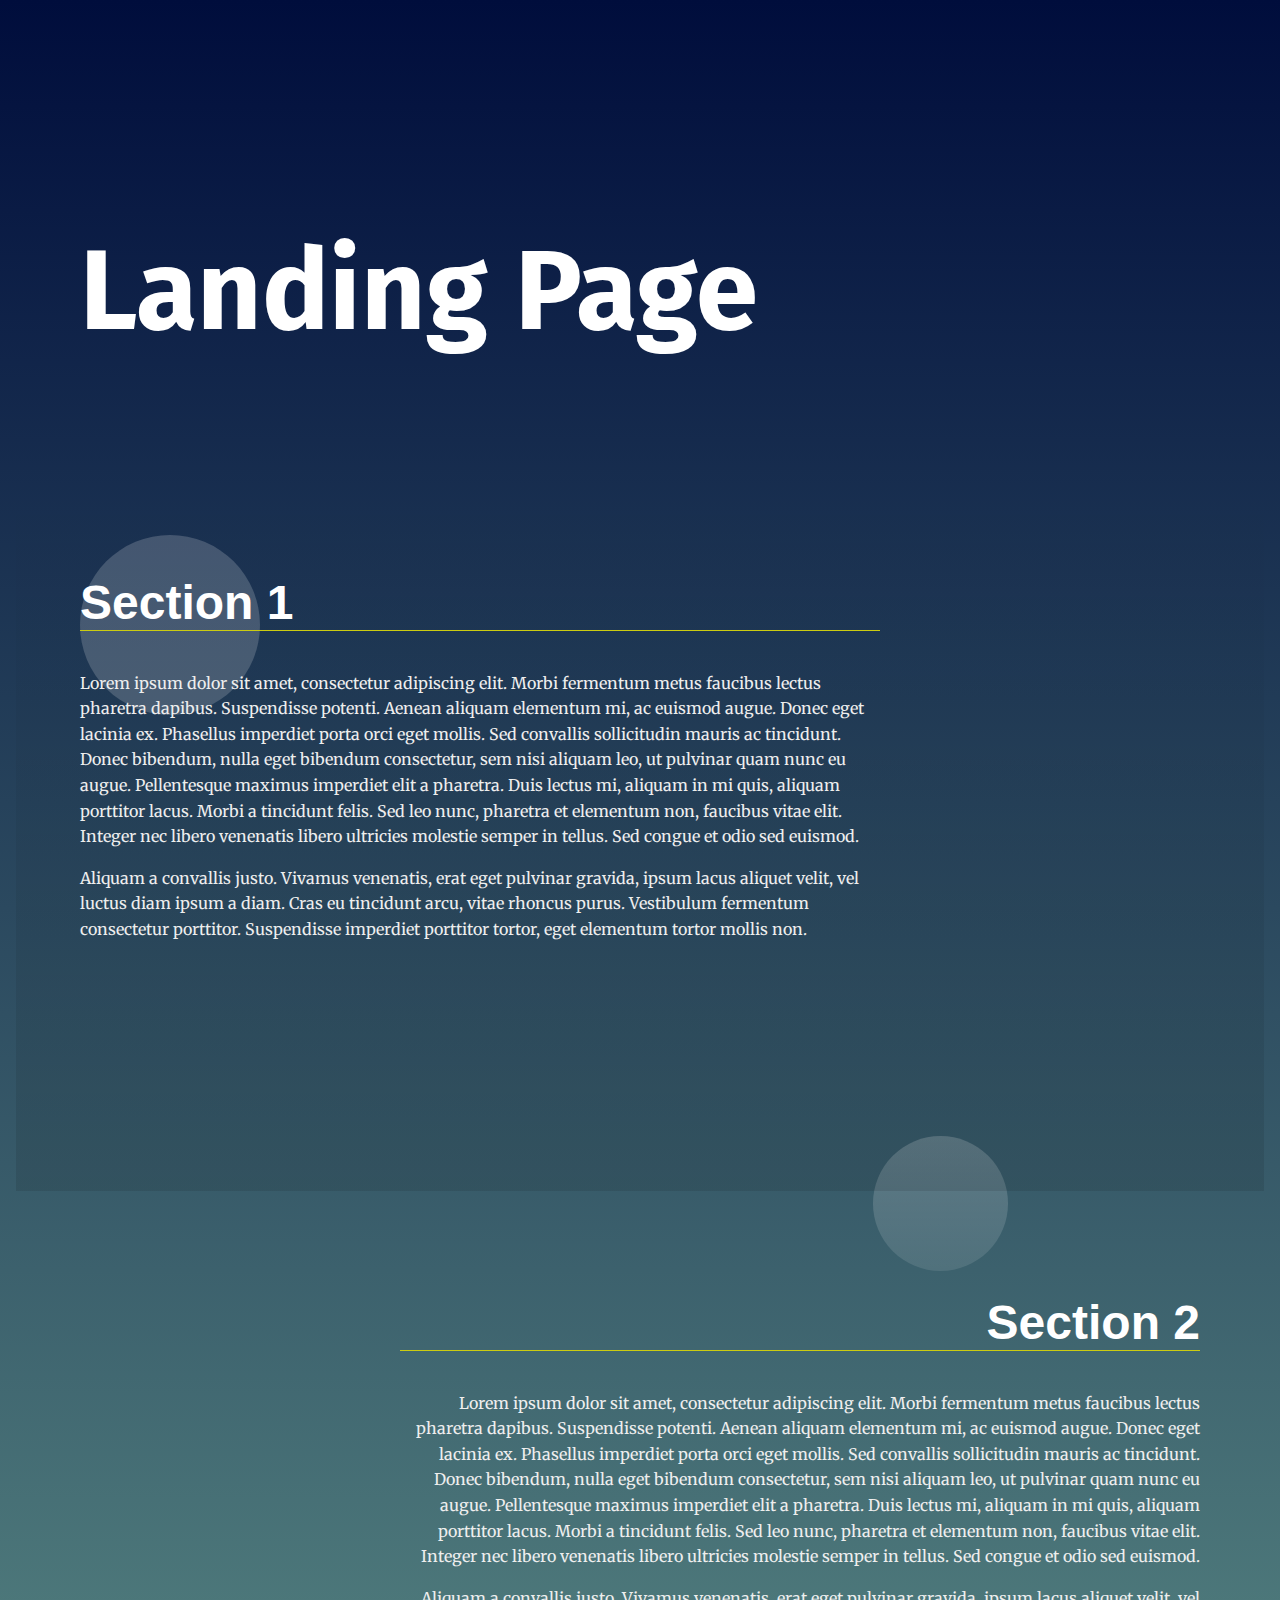
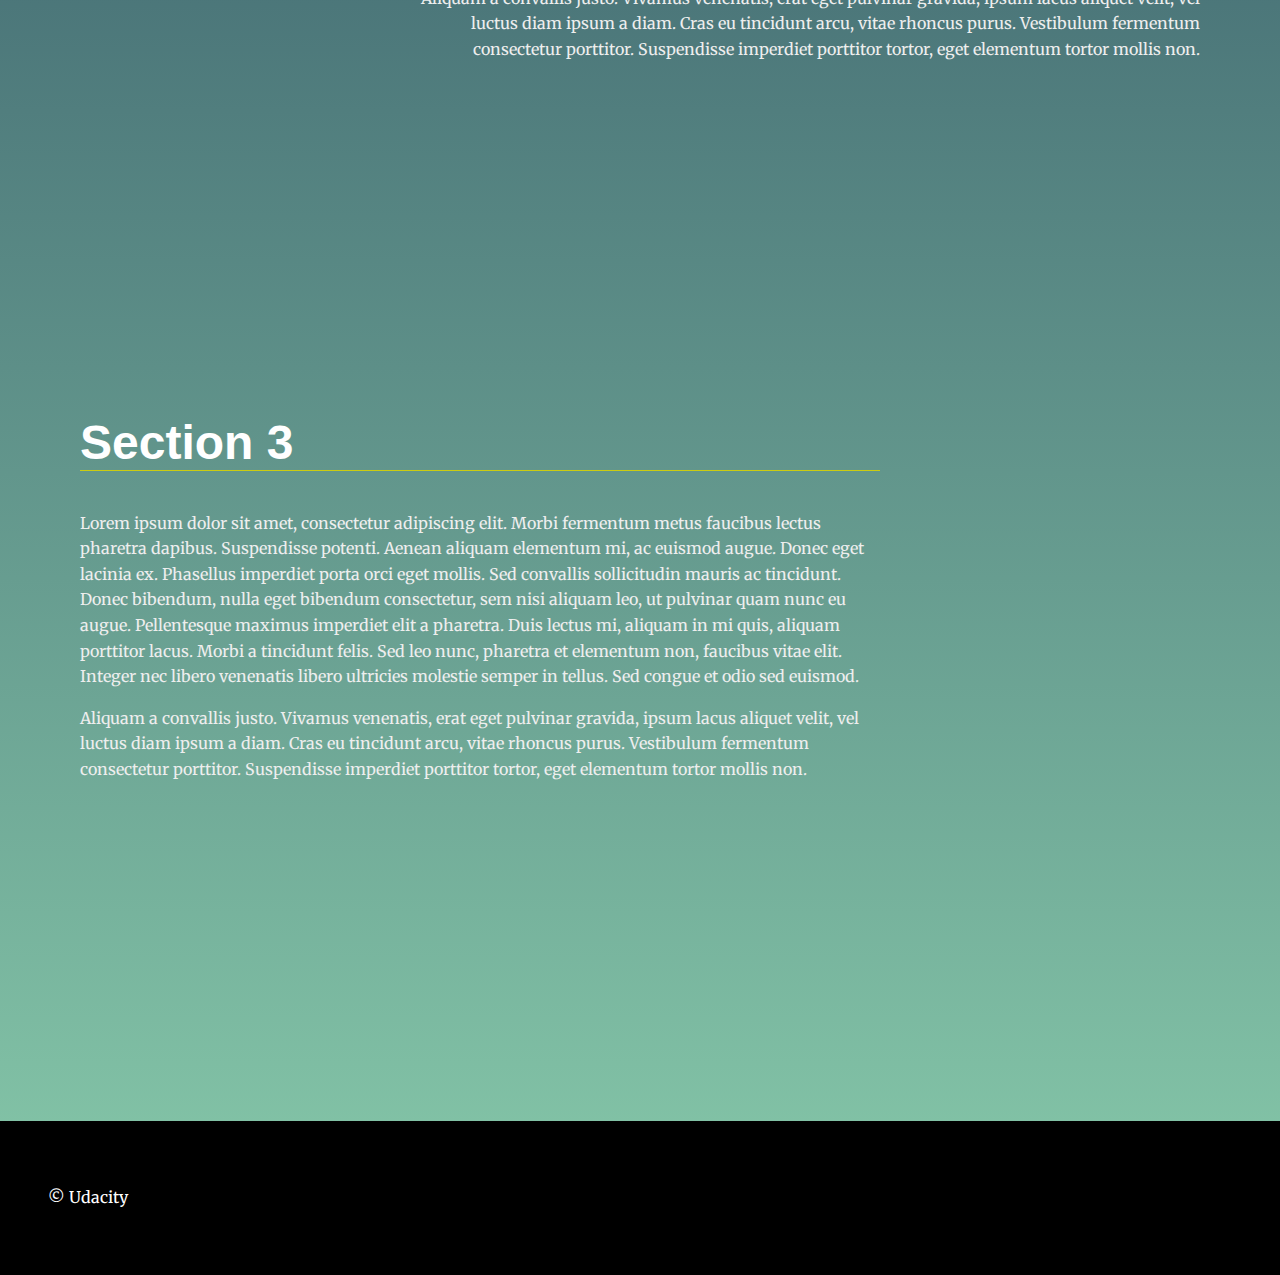
==== index.html @ 72a8a37a "set project structure" ====
<!DOCTYPE html>
<html lang="en">
<head>
  <meta charset="UTF-8">
  <meta name="viewport" content="width=device-width, initial-scale=1.0">
  <meta http-equiv="X-UA-Compatible" content="ie=edge">
  <title>Manipulating the DOM</title>
  <!-- Load Google Fonts -->
  <link href="https://fonts.googleapis.com/css?family=Fira+Sans:900|Merriweather&display=swap" rel="stylesheet">  <!-- Load Styles -->
  <link href="css/styles.css" rel="stylesheet">
</head>
<body>
  <!-- HTML Follows BEM naming conventions 
  IDs are only used for sections to connect menu achors to sections -->
  <header class="page__header">
    <nav class="navbar__menu">
      <!-- Navigation starts as empty UL that will be populated with JS -->
      <ul id="navbar__list"></ul>
    </nav>
  </header>
  <main>
    <header class="main__hero">
      <h1>Landing Page </h1>
    </header>
    <!-- Each Section has an ID (used for the anchor) and 
    a data attribute that will populate the li node.
    Adding more sections will automatically populate nav.
    The first section is set to active class by default -->
    <section id="section1" data-nav="Section 1" class="your-active-class">
      <div class="landing__container">
        <h2>Section 1</h2>
        <p>Lorem ipsum dolor sit amet, consectetur adipiscing elit. Morbi fermentum metus faucibus lectus pharetra dapibus. Suspendisse potenti. Aenean aliquam elementum mi, ac euismod augue. Donec eget lacinia ex. Phasellus imperdiet porta orci eget mollis. Sed convallis sollicitudin mauris ac tincidunt. Donec bibendum, nulla eget bibendum consectetur, sem nisi aliquam leo, ut pulvinar quam nunc eu augue. Pellentesque maximus imperdiet elit a pharetra. Duis lectus mi, aliquam in mi quis, aliquam porttitor lacus. Morbi a tincidunt felis. Sed leo nunc, pharetra et elementum non, faucibus vitae elit. Integer nec libero venenatis libero ultricies molestie semper in tellus. Sed congue et odio sed euismod.</p>

        <p>Aliquam a convallis justo. Vivamus venenatis, erat eget pulvinar gravida, ipsum lacus aliquet velit, vel luctus diam ipsum a diam. Cras eu tincidunt arcu, vitae rhoncus purus. Vestibulum fermentum consectetur porttitor. Suspendisse imperdiet porttitor tortor, eget elementum tortor mollis non.</p>
      </div>
    </section>
    <section id="section2" data-nav="Section 2">
      <div class="landing__container">
        <h2>Section 2</h2>
        <p>Lorem ipsum dolor sit amet, consectetur adipiscing elit. Morbi fermentum metus faucibus lectus pharetra dapibus. Suspendisse potenti. Aenean aliquam elementum mi, ac euismod augue. Donec eget lacinia ex. Phasellus imperdiet porta orci eget mollis. Sed convallis sollicitudin mauris ac tincidunt. Donec bibendum, nulla eget bibendum consectetur, sem nisi aliquam leo, ut pulvinar quam nunc eu augue. Pellentesque maximus imperdiet elit a pharetra. Duis lectus mi, aliquam in mi quis, aliquam porttitor lacus. Morbi a tincidunt felis. Sed leo nunc, pharetra et elementum non, faucibus vitae elit. Integer nec libero venenatis libero ultricies molestie semper in tellus. Sed congue et odio sed euismod.</p>

        <p>Aliquam a convallis justo. Vivamus venenatis, erat eget pulvinar gravida, ipsum lacus aliquet velit, vel luctus diam ipsum a diam. Cras eu tincidunt arcu, vitae rhoncus purus. Vestibulum fermentum consectetur porttitor. Suspendisse imperdiet porttitor tortor, eget elementum tortor mollis non.</p>
      </div>
    </section>
    <section id="section3" data-nav="Section 3">
      <div class="landing__container">
        <h2>Section 3</h2>
        <p>Lorem ipsum dolor sit amet, consectetur adipiscing elit. Morbi fermentum metus faucibus lectus pharetra dapibus. Suspendisse potenti. Aenean aliquam elementum mi, ac euismod augue. Donec eget lacinia ex. Phasellus imperdiet porta orci eget mollis. Sed convallis sollicitudin mauris ac tincidunt. Donec bibendum, nulla eget bibendum consectetur, sem nisi aliquam leo, ut pulvinar quam nunc eu augue. Pellentesque maximus imperdiet elit a pharetra. Duis lectus mi, aliquam in mi quis, aliquam porttitor lacus. Morbi a tincidunt felis. Sed leo nunc, pharetra et elementum non, faucibus vitae elit. Integer nec libero venenatis libero ultricies molestie semper in tellus. Sed congue et odio sed euismod.</p>

        <p>Aliquam a convallis justo. Vivamus venenatis, erat eget pulvinar gravida, ipsum lacus aliquet velit, vel luctus diam ipsum a diam. Cras eu tincidunt arcu, vitae rhoncus purus. Vestibulum fermentum consectetur porttitor. Suspendisse imperdiet porttitor tortor, eget elementum tortor mollis non.</p>
      </div>
    </section>
  </main>
  <footer class="page__footer">
    <p>&copy Udacity</p>
  </footer>

</body>
</html>
---- css/styles.css ----
/*
 *
 * CSS written based on SMACSS architecture.
 * To learn more, visit: http://smacss.com/
 * 
 * For simplicity, no reset or normalize is added. 
 * To learn more, visit: https://css-tricks.com/reboot-resets-reasoning/
 *
*/


/* ---- Base Rules ---- */
body {
    background: rgb(136,203,171);
    background: linear-gradient(0deg, rgba(136,203,171,1) 0%, rgba(0,13,60,1) 100%);
    margin: 0;
    font-family: 'Merriweather', serif;
    color: #fff;
}


/* Typeography General*/
h1 {
    font-family: 'Fira Sans', sans-serif;
    font-size: 3em;
    margin: 2em 1rem;
}

@media only screen and (min-width: 35em){
    h1 {
        font-size: 7em;
        margin: 2em 4rem 1em;
    }
}

h2 {
    border-bottom: 1px solid #cc1;
    font-family: 'Oxygen', Sans-Serif;
    font-size: 3em;
    color: #fff;
}

p {
    line-height: 1.6em;
    color: #eee;
}

/* ---- Layout Rules ---- */
main {
    margin: 10vh 1em 10vh;
}

.main-hero {
    min-height: 40vh;
    padding-top: 3em;
}

section {
    position: relative;
    min-height: 80vh;
}


/* ---- Module Rules ---- */

/* Navigation Styles*/
.navbar__menu ul {
    padding-left: 0;
    margin: 0;
    text-align: right;
}

.navbar__menu li {
    display: inline-block;
}

.navbar__menu .menu__link {
    display: block;
    padding: 1em;
    font-weight: bold;
    text-decoration: none;
    color: #000;
}

.navbar__menu .menu__link:hover {
    background: #333;
    color: #fff;
    transition: ease 0.3s all;
}

/* Header Styles */
.page__header {
    background: #fff;
    position: fixed;
    top: 0;
    width: 100%;
    z-index: 5;
}

/* Footer Styles */
.page__footer {
    background: #000;
    padding: 3em;
    color: #fff;
}

.page__footer p{
    color: #fff;
}


/* ---- Theme Rules ---- */
/* Landing Container Styles */
.landing__container {
    padding: 1em;
    text-align: left;
}

@media only screen and (min-width: 35em){
    .landing__container {
        max-width: 50em;
        padding: 4em;
    }
}

section:nth-of-type(even) .landing__container {
    margin-right: 0;
    margin-left: auto;
    text-align: right; 
}

/* Background Circles */
/* Note that background circles are created with psuedo elements before and after */
/* Circles appear to be random do to use of :nth-of-type psuedo class */
section:nth-of-type(odd) .landing__container::before {
    content: '';
    background: rgba(255, 255, 255, 0.187);
    position: absolute;
    z-index: -5;
    width: 20vh;
    height: 20vh;
    border-radius: 50%;
    opacity: 0;
    transition: ease 0.5s all;
}

section:nth-of-type(even) .landing__container::before {
    content: '';
    background: rgb(255,255,255);
    background: linear-gradient(0deg, rgba(255,255,255,.1) 0%, rgba(255,255,255,.2) 100%);
    position: absolute;
    top: 3em;
    right: 3em;
    z-index: -5;
    width: 10vh;
    height: 10vh;
    border-radius: 50%;
    opacity: 0;
    transition: ease 0.5s all;
}

section:nth-of-type(3n) .landing__container::after {
    content: '';
    background: rgb(255,255,255);
    background: linear-gradient(0deg, rgba(255,255,255,.1) 0%, rgba(255,255,255,.2) 100%);
    position: absolute;
    right: 0;
    bottom: 0;
    z-index: -5;
    width: 10vh;
    height: 10vh;
    border-radius: 50%;
    opacity: 0;
    transition: ease 0.5s all;
}

section:nth-of-type(3n + 1) .landing__container::after {
    content: '';
    background: rgb(255,255,255);
    background: linear-gradient(0deg, rgba(255,255,255,.1) 0%, rgba(255,255,255,.2) 100%);
    position: absolute;
    right: 20vw;
    bottom: -5em;
    z-index: -5;
    width: 15vh;
    height: 15vh;
    border-radius: 50%;
    opacity: 0;
    transition: ease 0.5s all;
}


/* ---- Theme State Rules ---- */
/* Section Active Styles */
/* Note: your-active-class class is applied through javascript. You should update the class here and in the index.html to what you set in your javascript file.  */
section.your-active-class {
    background: rgb(0, 0, 0);
    background: linear-gradient(0deg, rgba(0, 0, 0, 0.1) 0%, rgba(0, 0, 0, 0) 100%);
}

section.your-active-class .landing__container::before {
    opacity: 1;
    animation: rotate 4s linear 0s infinite forwards;
}

section.your-active-class .landing__container::after {
    opacity: 1;
    animation: rotate 5s linear 0s infinite forwards reverse;
}

/* Section Active Styles Keyframe Animations */
@keyframes rotate {
	from {
		transform: rotate(0deg)
		           translate(-1em)
		           rotate(0deg);
	}
	to {
		transform: rotate(360deg)
		           translate(-1em) 
		           rotate(-360deg);
	}
}
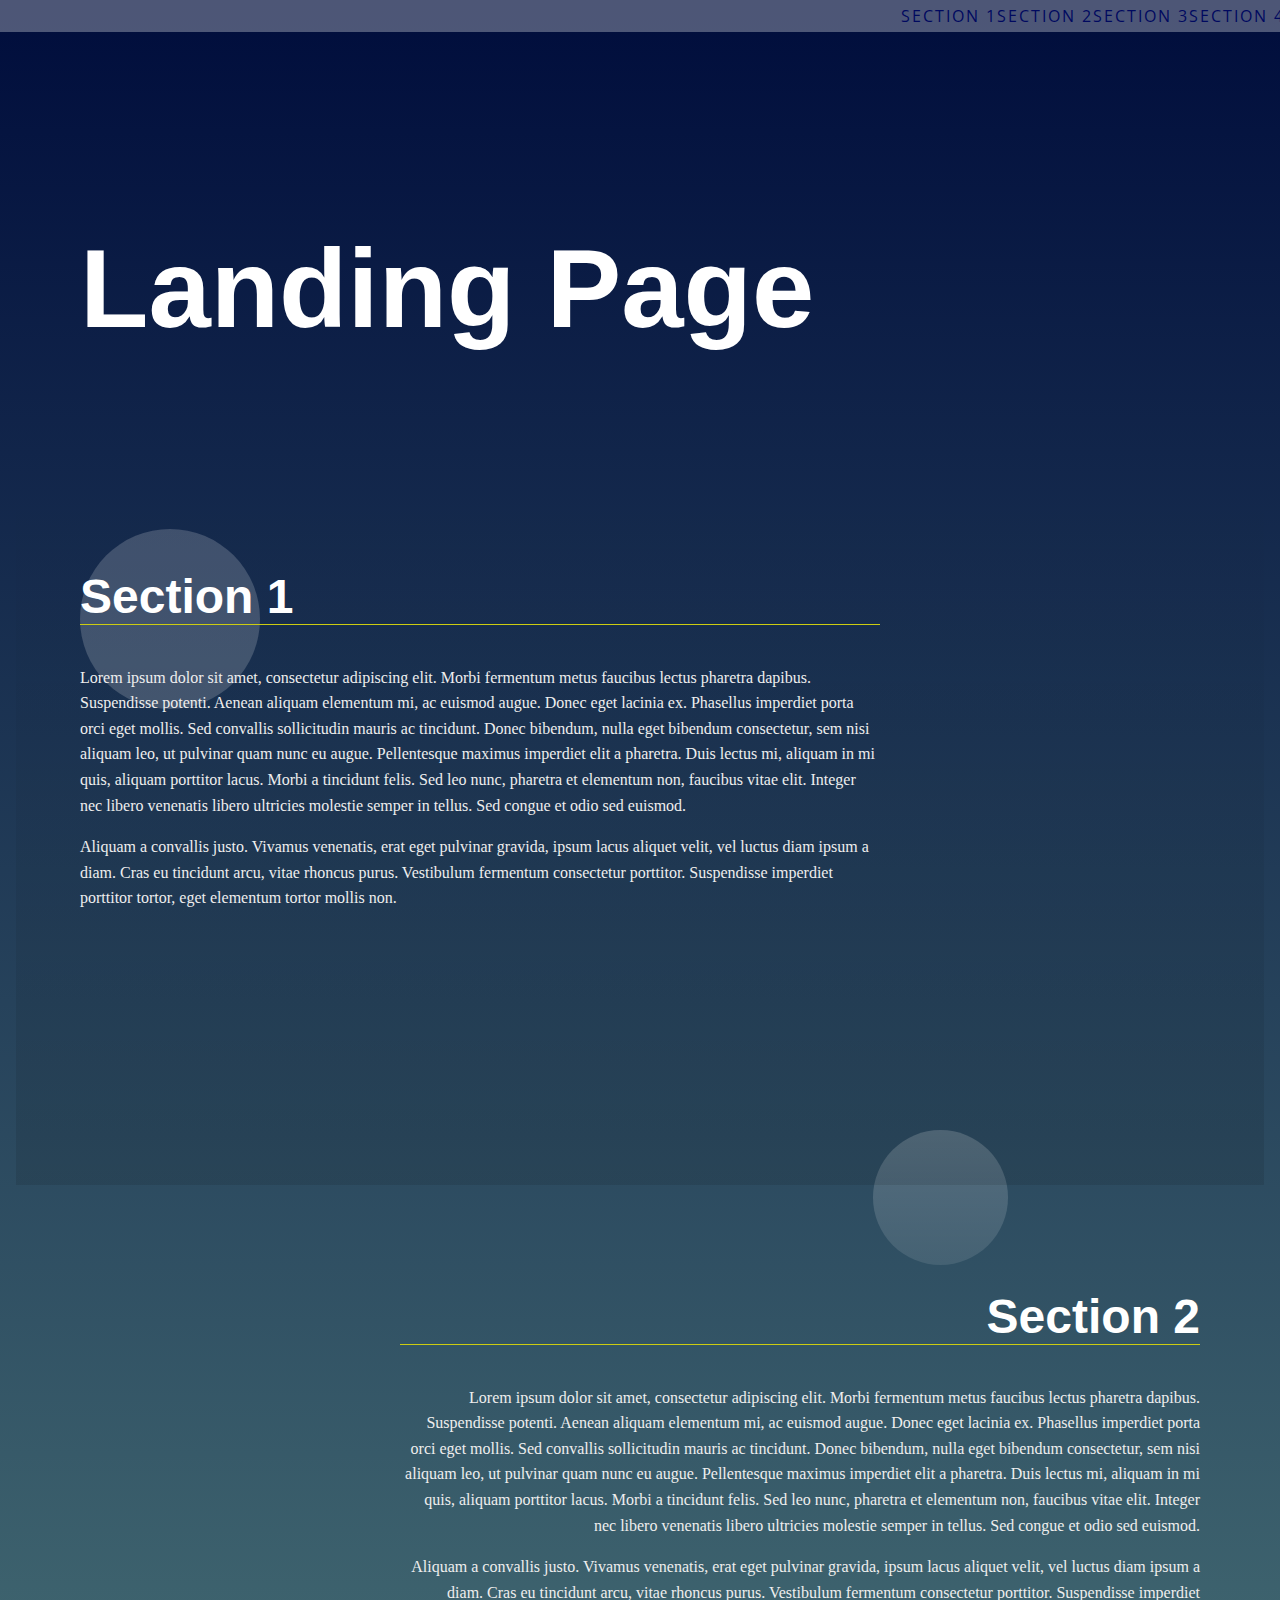
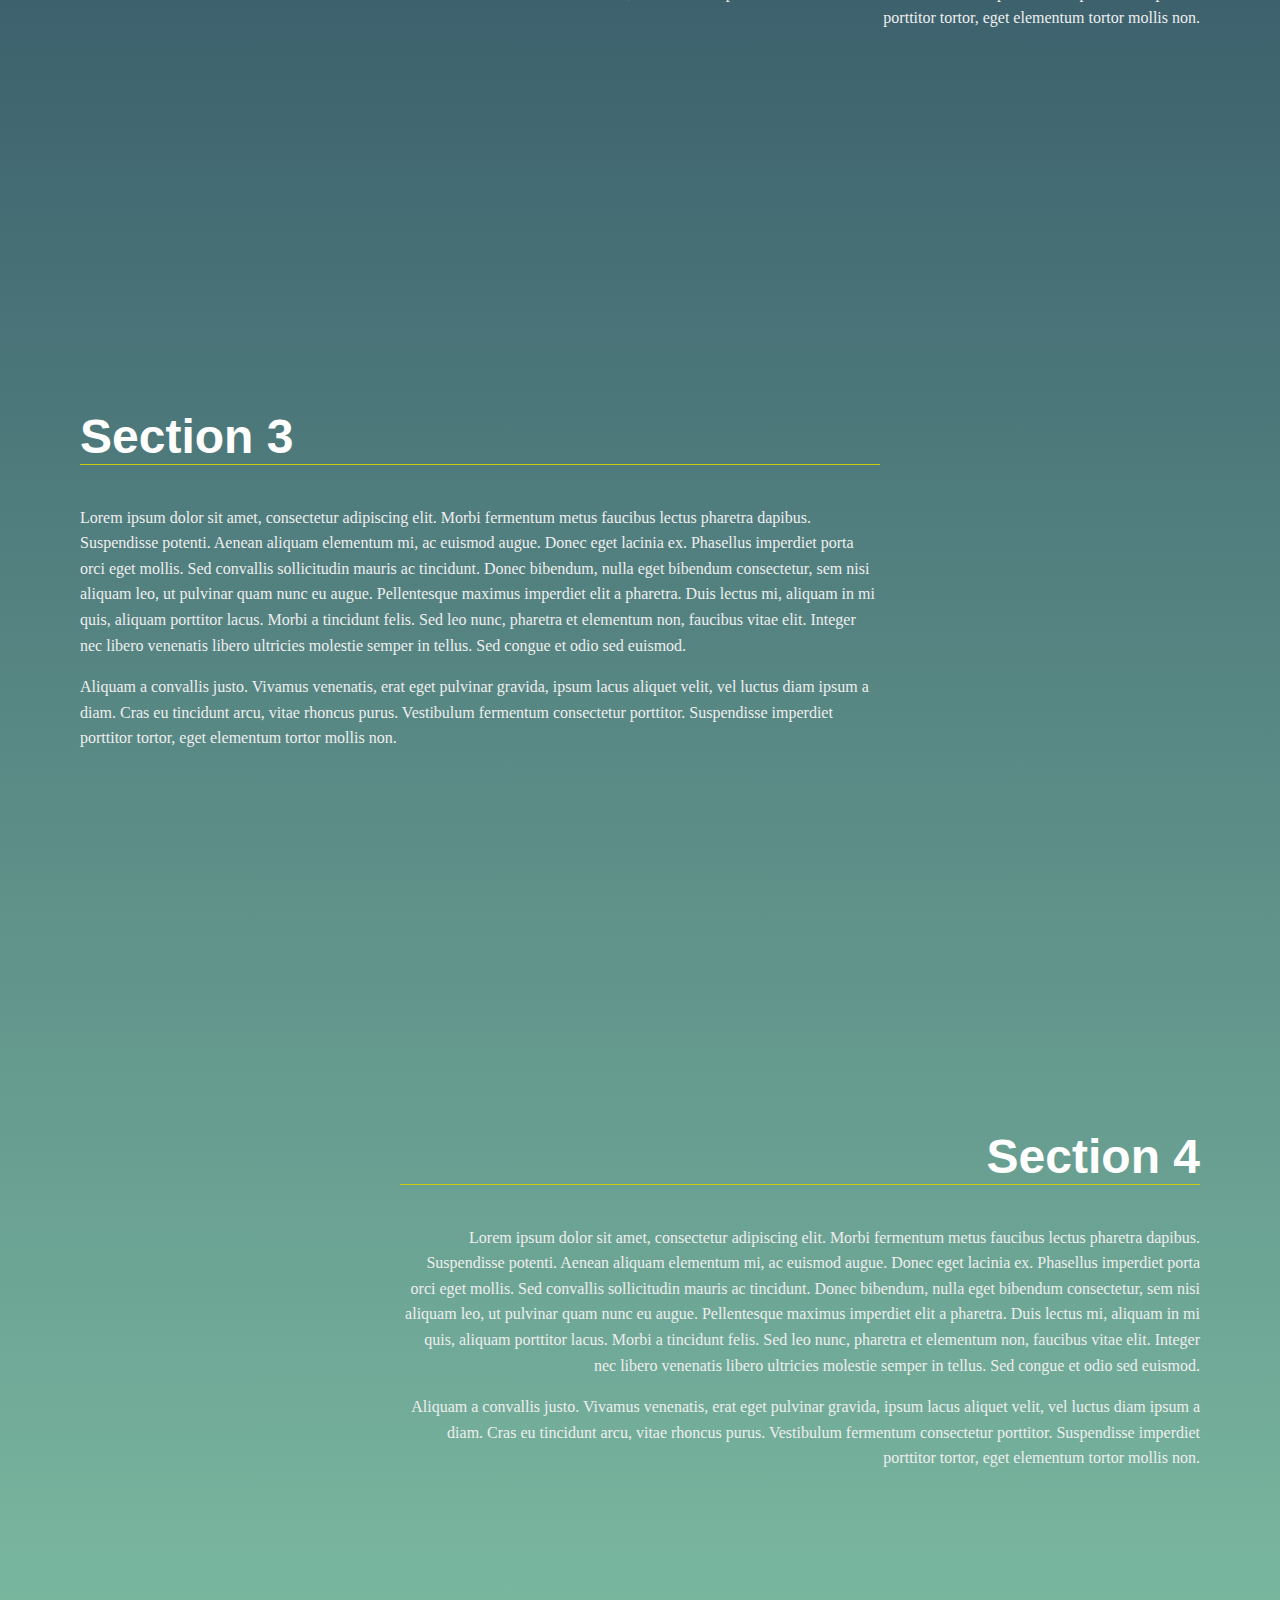
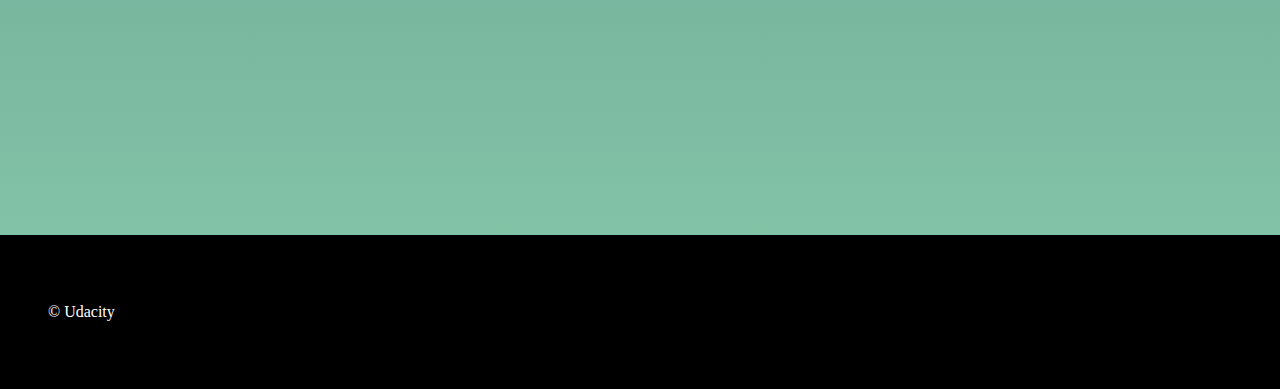
==== commit 741d6e7d: "navigation bar with smoth sroll" ====
--- a/index.html
+++ b/index.html
@@ -6,7 +6,8 @@
   <meta http-equiv="X-UA-Compatible" content="ie=edge">
   <title>Manipulating the DOM</title>
   <!-- Load Google Fonts -->
-  <link href="https://fonts.googleapis.com/css?family=Fira+Sans:900|Merriweather&display=swap" rel="stylesheet">  <!-- Load Styles -->
+  <link rel="preconnect" href="https://fonts.gstatic.com">
+  <link href="https://fonts.googleapis.com/css2?family=Open+Sans&display=swap" rel="stylesheet">   <!-- Load Styles -->
   <link href="css/styles.css" rel="stylesheet">
 </head>
 <body>
@@ -15,7 +16,8 @@
   <header class="page__header">
     <nav class="navbar__menu">
       <!-- Navigation starts as empty UL that will be populated with JS -->
-      <ul id="navbar__list"></ul>
+      <ul id="navbar__list">
+      </ul>
     </nav>
   </header>
   <main>
@@ -50,10 +52,20 @@
         <p>Aliquam a convallis justo. Vivamus venenatis, erat eget pulvinar gravida, ipsum lacus aliquet velit, vel luctus diam ipsum a diam. Cras eu tincidunt arcu, vitae rhoncus purus. Vestibulum fermentum consectetur porttitor. Suspendisse imperdiet porttitor tortor, eget elementum tortor mollis non.</p>
       </div>
     </section>
+    <section id="section4" data-nav="Section 4">
+      <div class="landing__container">
+        <h2>Section 4</h2>
+          <p>Lorem ipsum dolor sit amet, consectetur adipiscing elit. Morbi fermentum metus faucibus lectus pharetra dapibus. Suspendisse potenti. Aenean aliquam elementum mi, ac euismod augue. Donec eget lacinia ex. Phasellus imperdiet porta orci eget mollis. Sed convallis sollicitudin mauris ac tincidunt. Donec bibendum, nulla eget bibendum consectetur, sem nisi aliquam leo, ut pulvinar quam nunc eu augue. Pellentesque maximus imperdiet elit a pharetra. Duis lectus mi, aliquam in mi quis, aliquam porttitor lacus. Morbi a tincidunt felis. Sed leo nunc, pharetra et elementum non, faucibus vitae elit. Integer nec libero venenatis libero ultricies molestie semper in tellus. Sed congue et odio sed euismod.</p>
+  
+          <p>Aliquam a convallis justo. Vivamus venenatis, erat eget pulvinar gravida, ipsum lacus aliquet velit, vel luctus diam ipsum a diam. Cras eu tincidunt arcu, vitae rhoncus purus. Vestibulum fermentum consectetur porttitor. Suspendisse imperdiet porttitor tortor, eget elementum tortor mollis non.</p>
+      </div>
+    </section>
   </main>
   <footer class="page__footer">
     <p>&copy Udacity</p>
   </footer>
 
+  <script src="/js/app.js"></script>
+
 </body>
 </html>--- a/css/styles.css
+++ b/css/styles.css
@@ -68,10 +68,17 @@
     padding-left: 0;
     margin: 0;
     text-align: right;
+    color:rgb(0, 0, 180);
 }
 
 .navbar__menu li {
     display: inline-block;
+}
+.navbar__menu li:hover{
+    border: 2px solid rgb(0, 0, 180);
+    border-radius: 4px;
+    margin: 4px;
+    padding: 3px;
 }
 
 .navbar__menu .menu__link {
@@ -84,17 +91,23 @@
 
 .navbar__menu .menu__link:hover {
     background: #333;
-    color: #fff;
+    color: light #fff;
     transition: ease 0.3s all;
 }
 
 /* Header Styles */
 .page__header {
     background: #fff;
+    opacity: 0.3;
     position: fixed;
     top: 0;
     width: 100%;
     z-index: 5;
+    padding: 5px;
+    letter-spacing: 2px;
+    text-transform: uppercase;
+    font-family: 'Open Sans', sans-serif;
+
 }
 
 /* Footer Styles */
@@ -220,4 +233,5 @@
 		           translate(-1em) 
 		           rotate(-360deg);
 	}
-}+}
+
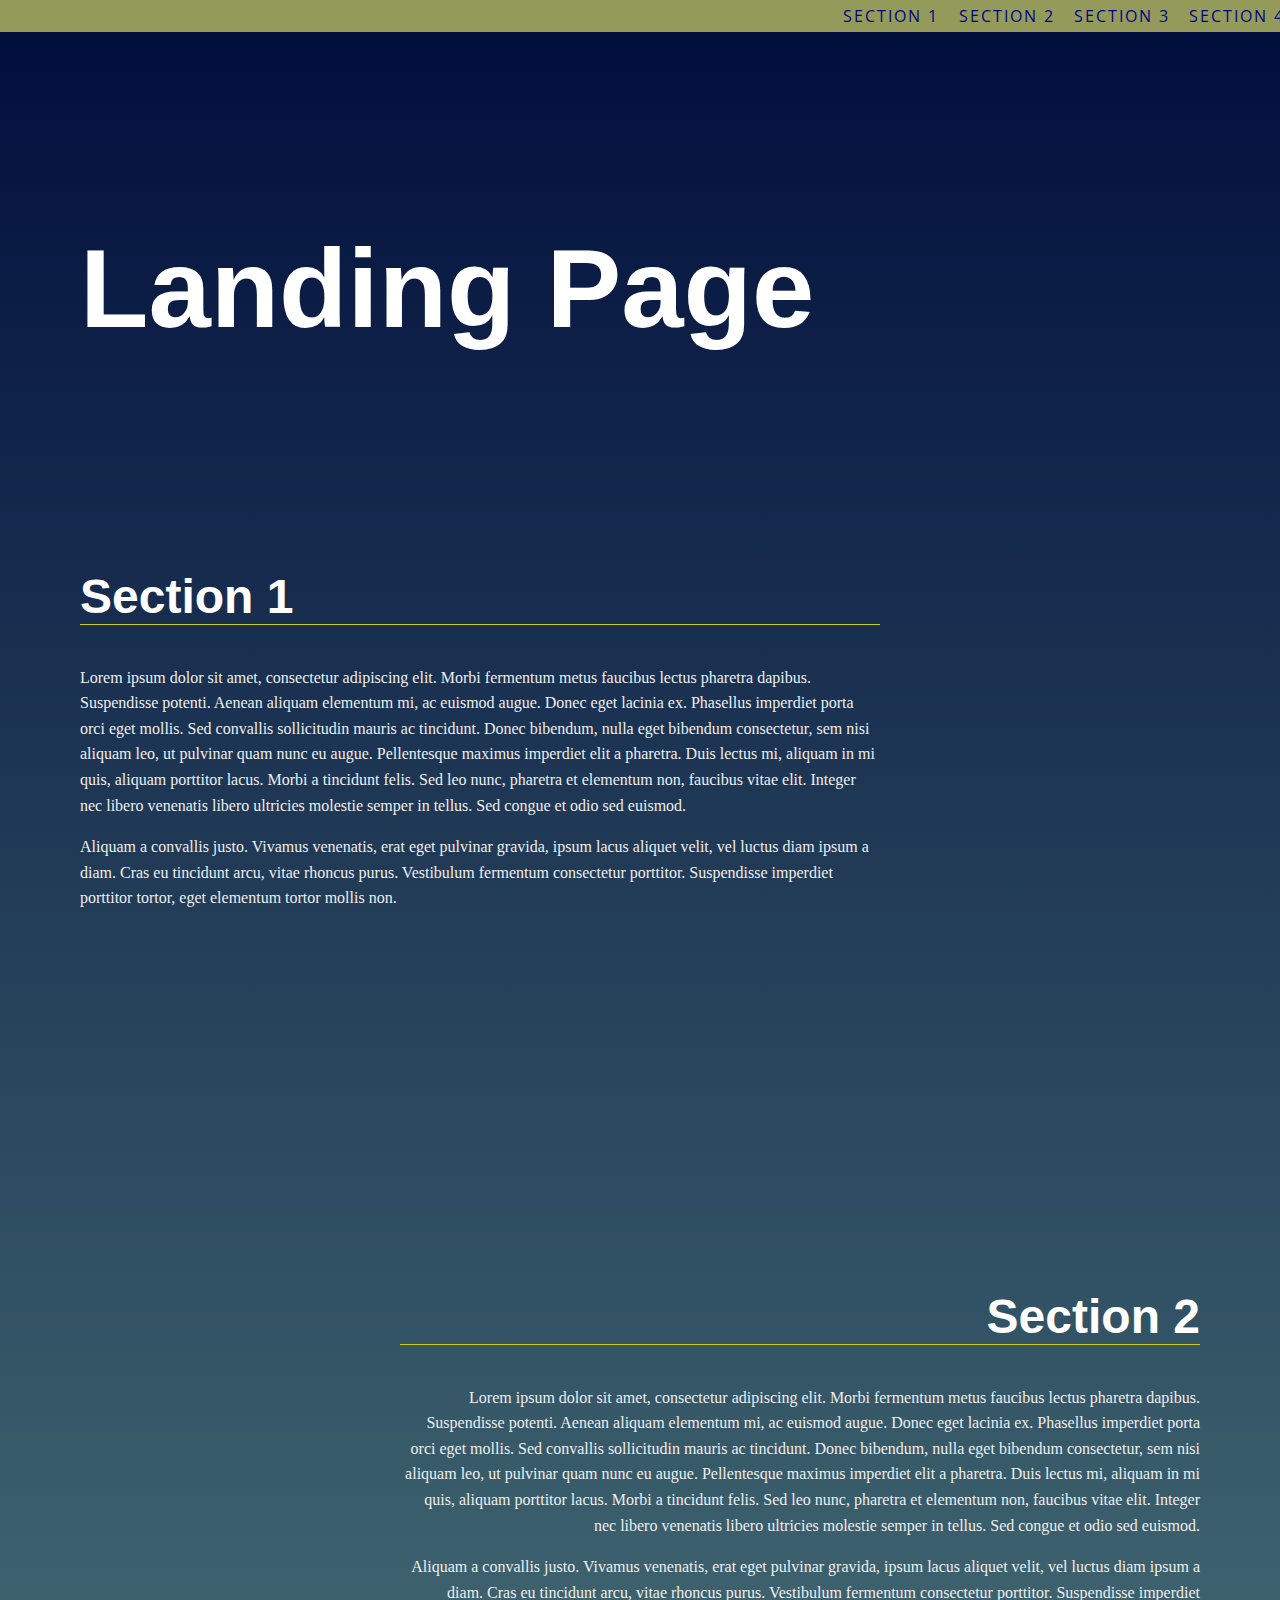
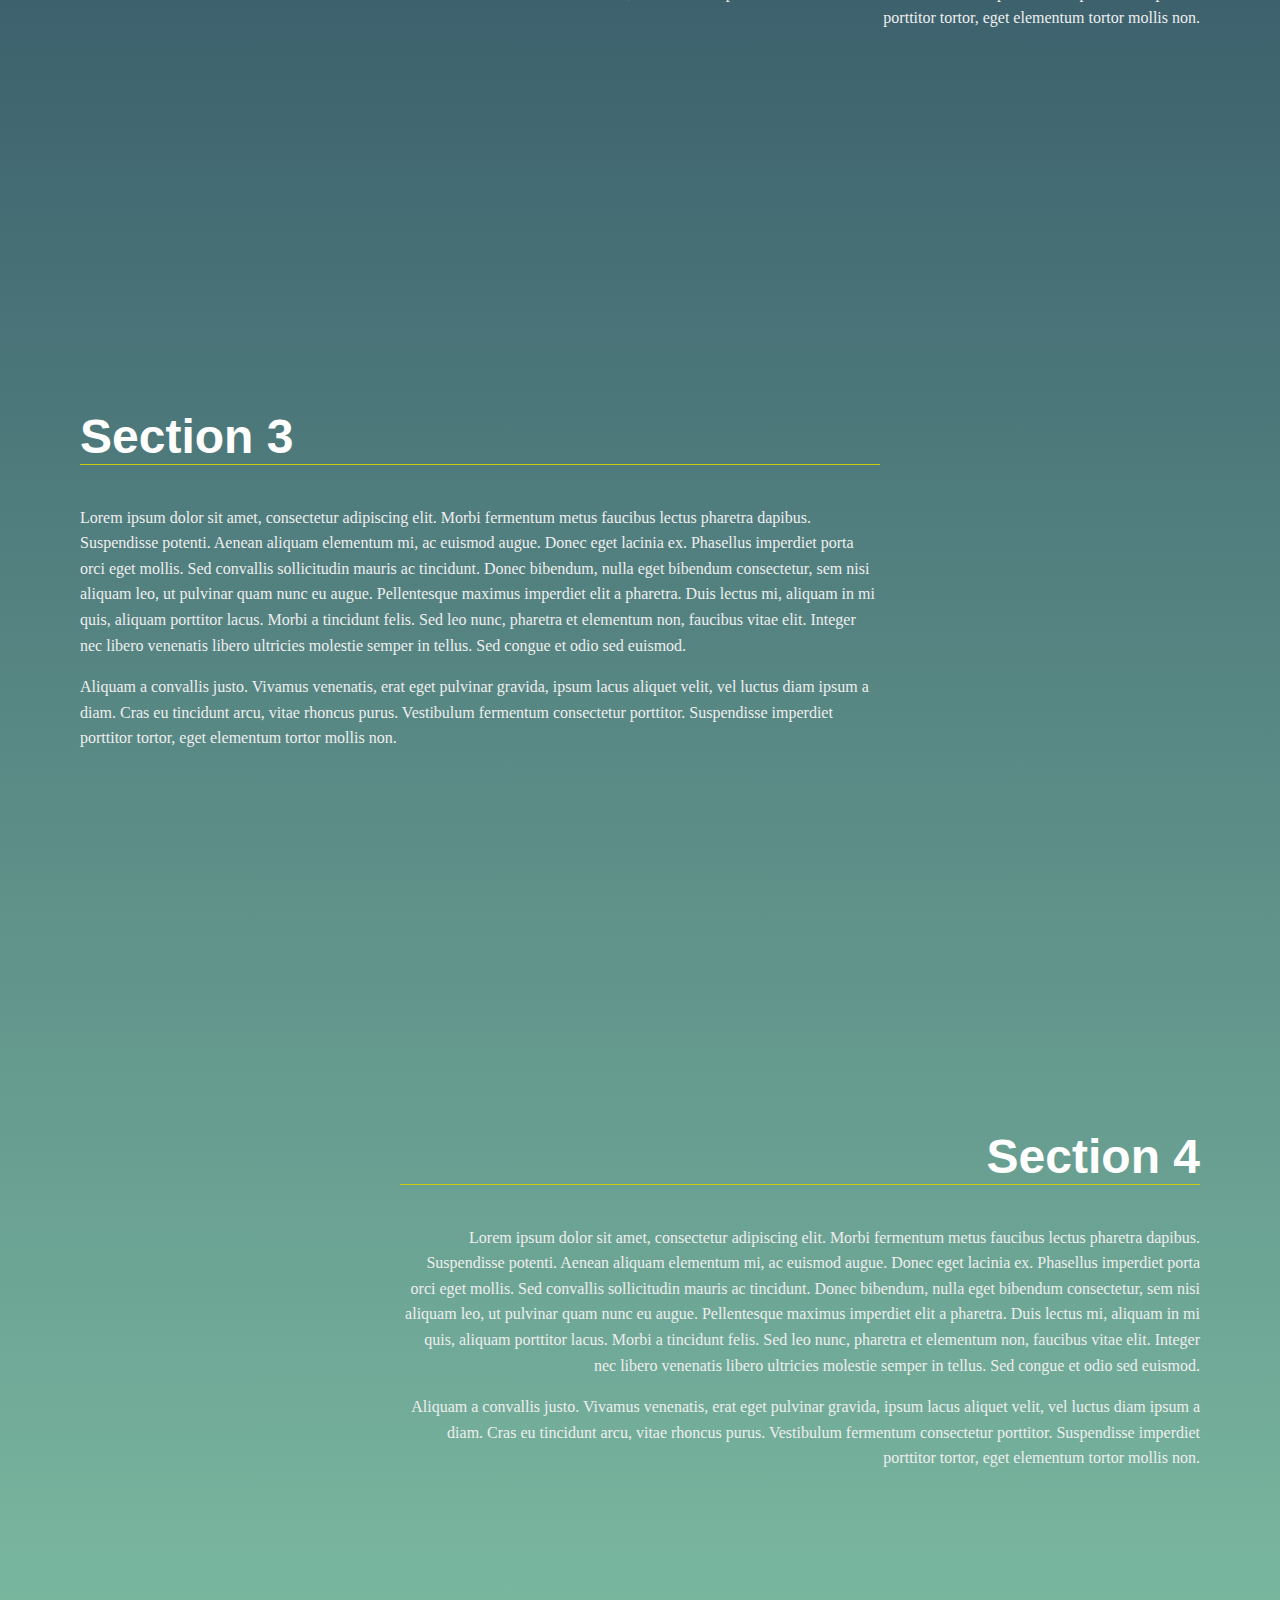
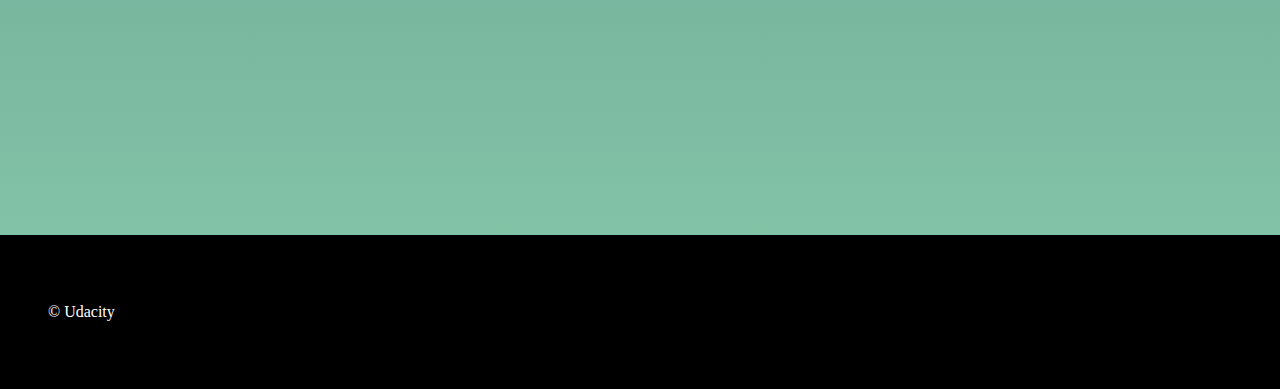
==== commit 8c7a8e28: "first release" ====
--- a/index.html
+++ b/index.html
@@ -28,7 +28,7 @@
     a data attribute that will populate the li node.
     Adding more sections will automatically populate nav.
     The first section is set to active class by default -->
-    <section id="section1" data-nav="Section 1" class="your-active-class">
+    <section id="section1" data-nav="Section 1" >
       <div class="landing__container">
         <h2>Section 1</h2>
         <p>Lorem ipsum dolor sit amet, consectetur adipiscing elit. Morbi fermentum metus faucibus lectus pharetra dapibus. Suspendisse potenti. Aenean aliquam elementum mi, ac euismod augue. Donec eget lacinia ex. Phasellus imperdiet porta orci eget mollis. Sed convallis sollicitudin mauris ac tincidunt. Donec bibendum, nulla eget bibendum consectetur, sem nisi aliquam leo, ut pulvinar quam nunc eu augue. Pellentesque maximus imperdiet elit a pharetra. Duis lectus mi, aliquam in mi quis, aliquam porttitor lacus. Morbi a tincidunt felis. Sed leo nunc, pharetra et elementum non, faucibus vitae elit. Integer nec libero venenatis libero ultricies molestie semper in tellus. Sed congue et odio sed euismod.</p>
--- a/css/styles.css
+++ b/css/styles.css
@@ -73,12 +73,17 @@
 
 .navbar__menu li {
     display: inline-block;
+    justify-content: space-around;
+    width: 9%;
+
 }
 .navbar__menu li:hover{
     border: 2px solid rgb(0, 0, 180);
-    border-radius: 4px;
+    border-radius: 20px;
     margin: 4px;
-    padding: 3px;
+    padding: 4px;
+    text-align: center;
+    font-weight: bold;
 }
 
 .navbar__menu .menu__link {
@@ -97,8 +102,8 @@
 
 /* Header Styles */
 .page__header {
-    background: #fff;
-    opacity: 0.3;
+    background: rgb(246, 248, 110);
+    opacity: 0.6;
     position: fixed;
     top: 0;
     width: 100%;
@@ -204,24 +209,24 @@
 
 
 /* ---- Theme State Rules ---- */
-/* Section Active Styles */
-/* Note: your-active-class class is applied through javascript. You should update the class here and in the index.html to what you set in your javascript file.  */
-section.your-active-class {
+/* Section activeSection Styles */
+/* Note: activeSection class is applied through javascript. You should update the class here and in the index.html to what you set in your javascript file.  */
+section.activeSection {
     background: rgb(0, 0, 0);
     background: linear-gradient(0deg, rgba(0, 0, 0, 0.1) 0%, rgba(0, 0, 0, 0) 100%);
 }
 
-section.your-active-class .landing__container::before {
+section.activeSection .landing__container::before {
     opacity: 1;
     animation: rotate 4s linear 0s infinite forwards;
 }
 
-section.your-active-class .landing__container::after {
+section.activeSection .landing__container::after {
     opacity: 1;
     animation: rotate 5s linear 0s infinite forwards reverse;
 }
 
-/* Section Active Styles Keyframe Animations */
+/* Section activeSection Styles Keyframe Animations */
 @keyframes rotate {
 	from {
 		transform: rotate(0deg)
@@ -235,3 +240,14 @@
 	}
 }
 
+.activeLink {
+    color: rgb(246, 248, 110);
+    background-color:rgb(0, 0, 102);
+    border: 2px solid rgb(0, 0, 102);
+    border-radius: 20px;
+    margin: 4px;
+    padding: 4px;
+    text-align: center;
+    font-weight: bold;
+}
+
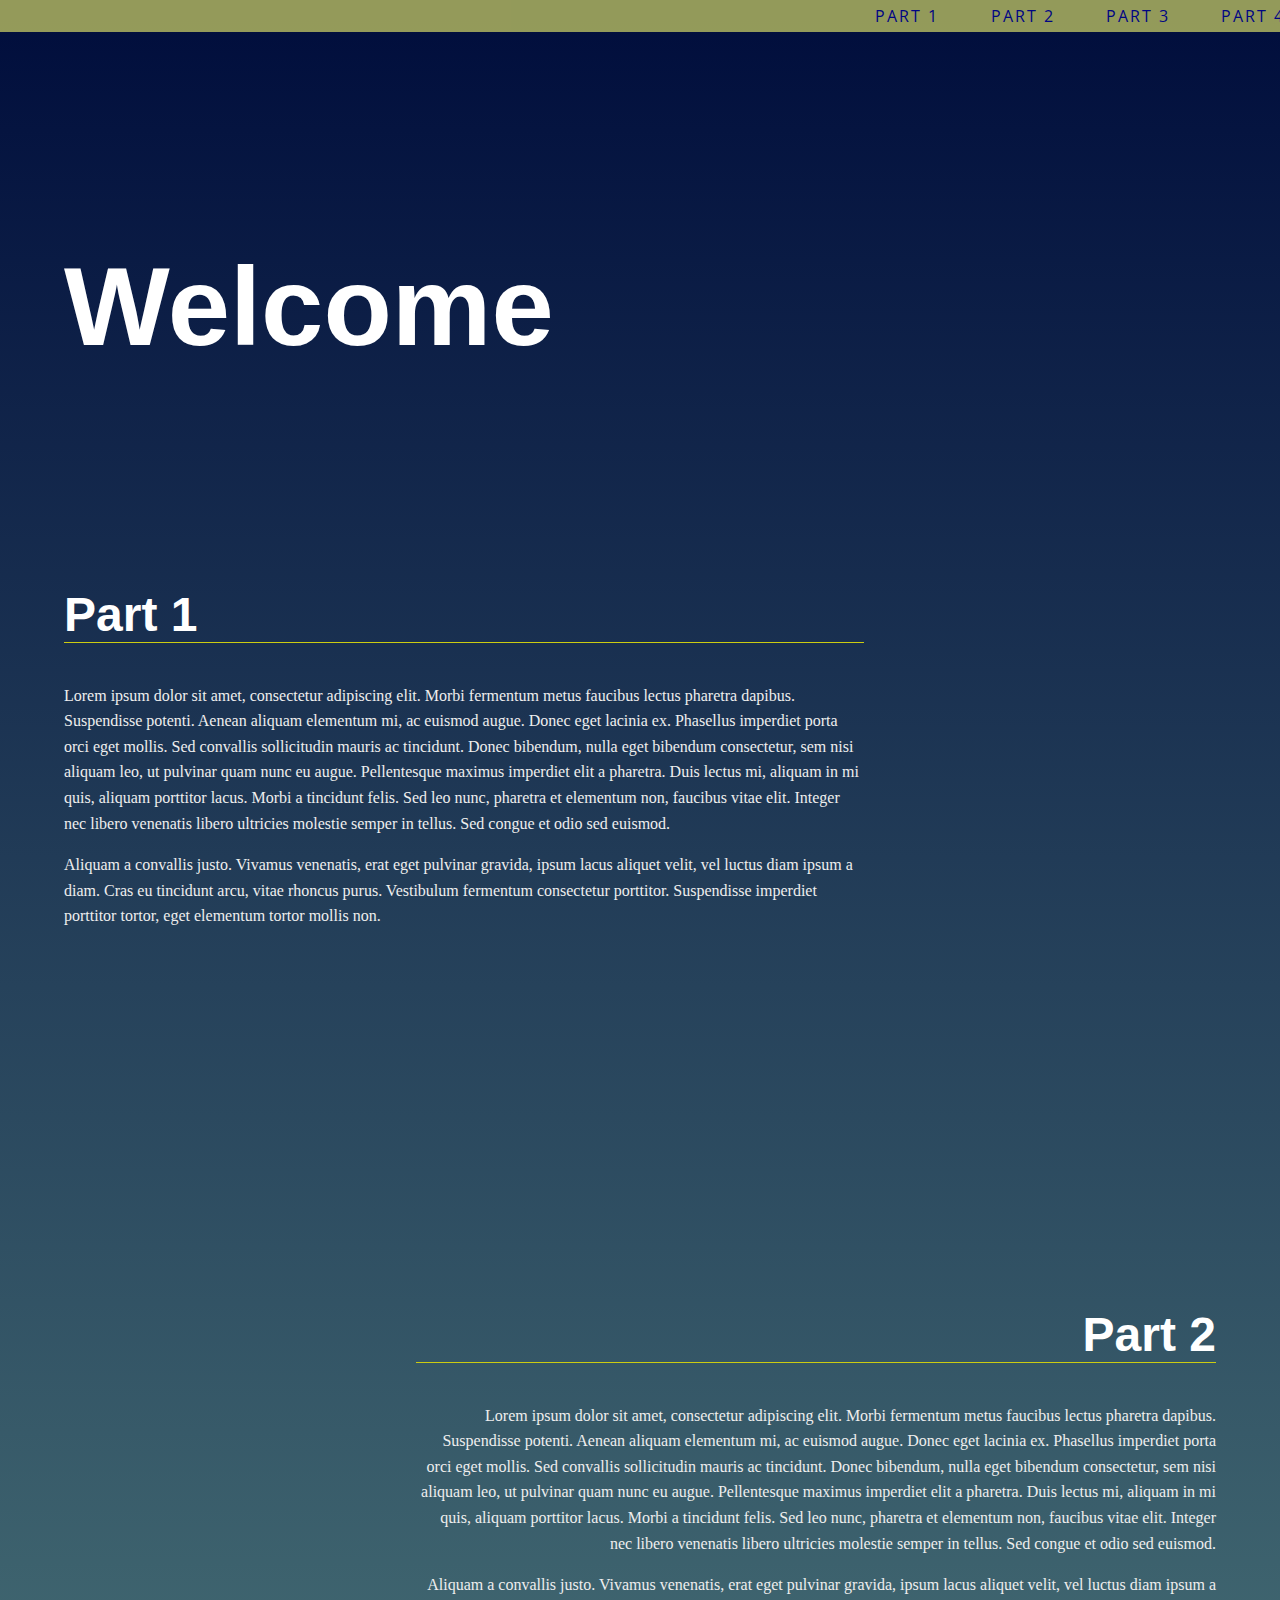
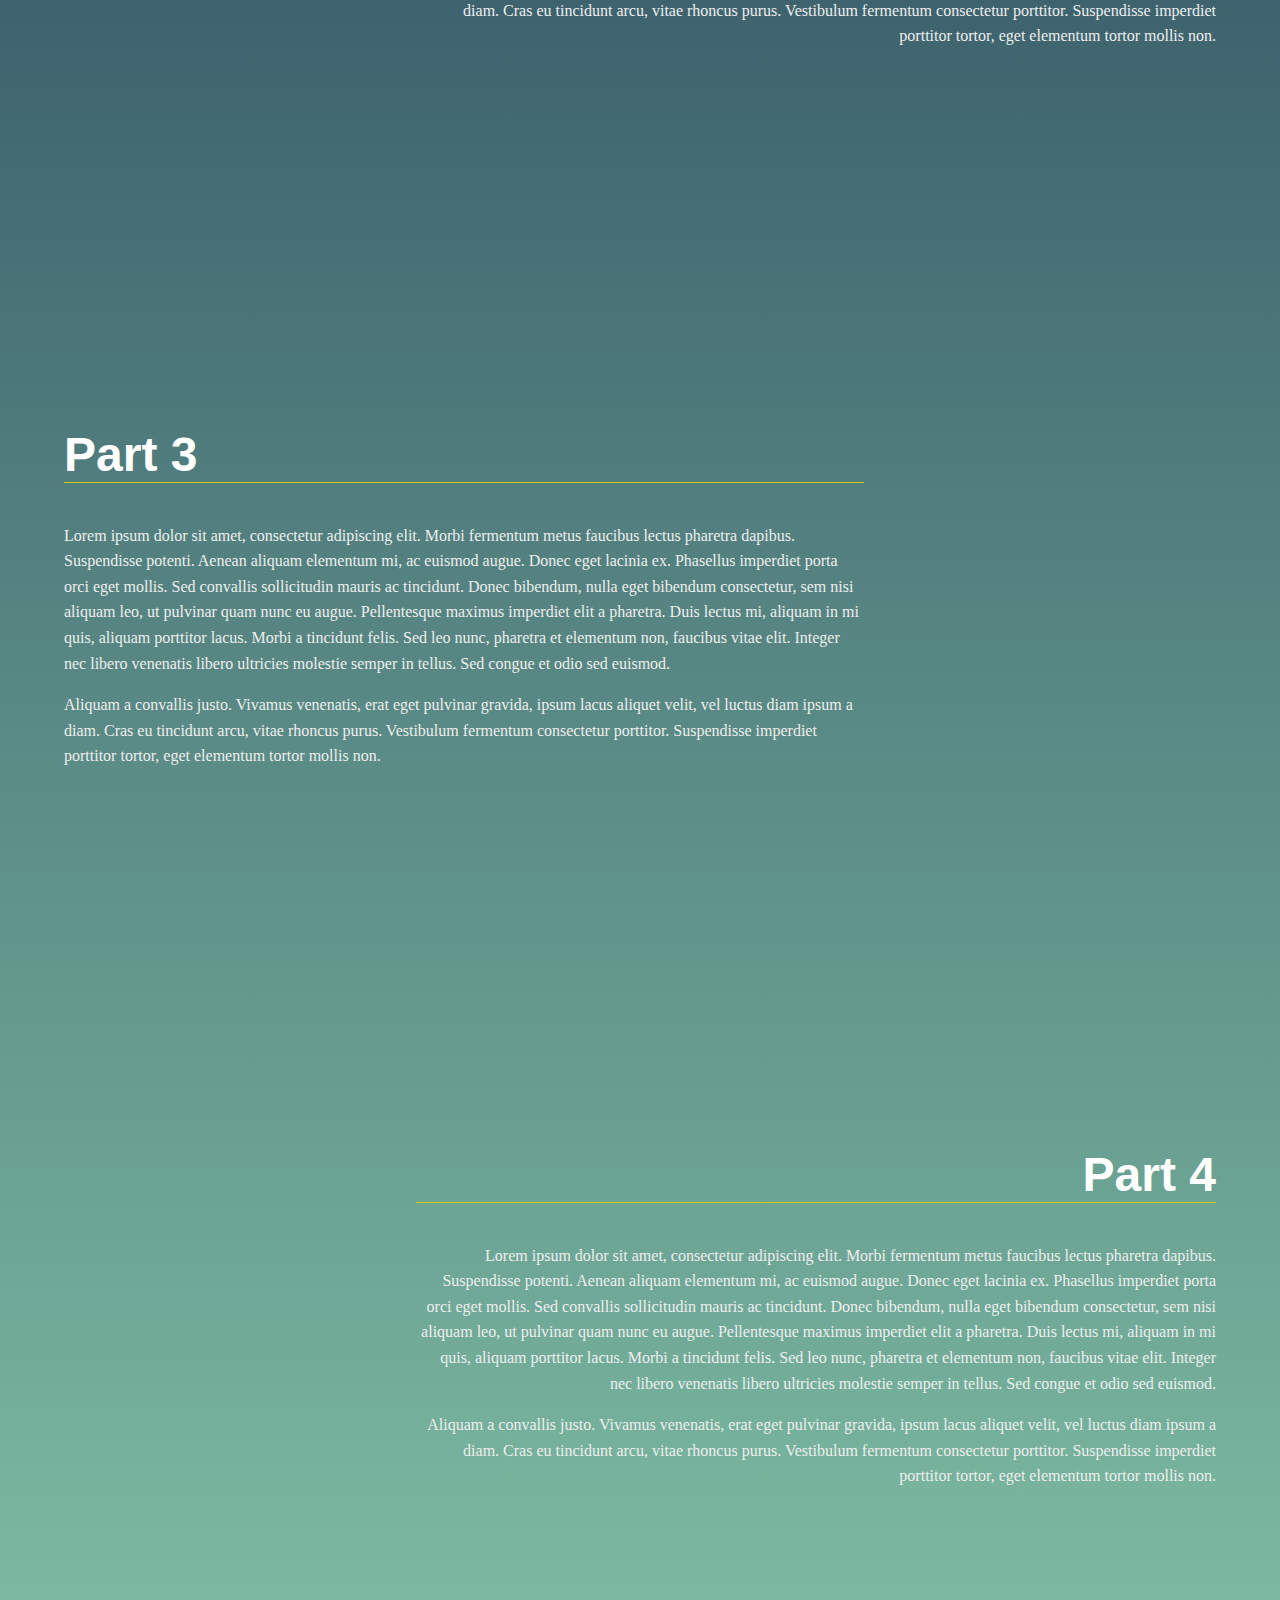
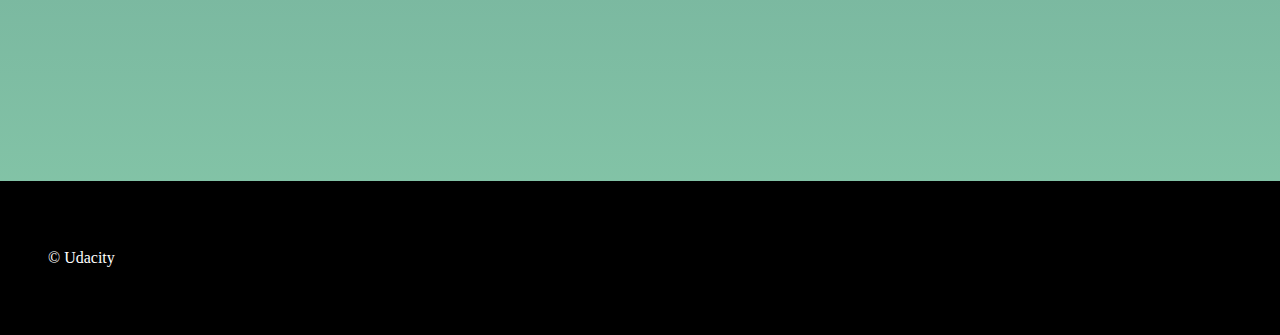
==== commit aa52be90: "changing variables and classes" ====
--- a/index.html
+++ b/index.html
@@ -4,7 +4,7 @@
   <meta charset="UTF-8">
   <meta name="viewport" content="width=device-width, initial-scale=1.0">
   <meta http-equiv="X-UA-Compatible" content="ie=edge">
-  <title>Manipulating the DOM</title>
+  <title>Landing Page</title>
   <!-- Load Google Fonts -->
   <link rel="preconnect" href="https://fonts.gstatic.com">
   <link href="https://fonts.googleapis.com/css2?family=Open+Sans&display=swap" rel="stylesheet">   <!-- Load Styles -->
@@ -13,59 +13,59 @@
 <body>
   <!-- HTML Follows BEM naming conventions 
   IDs are only used for sections to connect menu achors to sections -->
-  <header class="page__header">
-    <nav class="navbar__menu">
+  <header class="pageHeader">
+    <nav class="navbarMenu">
       <!-- Navigation starts as empty UL that will be populated with JS -->
-      <ul id="navbar__list">
+      <ul id="navbarList">
       </ul>
     </nav>
   </header>
-  <main>
-    <header class="main__hero">
-      <h1>Landing Page </h1>
+  <headerMain>
+    <header class="headerMain">
+      <h1>Welcome</h1>
     </header>
     <!-- Each Section has an ID (used for the anchor) and 
     a data attribute that will populate the li node.
     Adding more sections will automatically populate nav.
     The first section is set to active class by default -->
-    <section id="section1" data-nav="Section 1" >
-      <div class="landing__container">
-        <h2>Section 1</h2>
+    <section id="part1" data-nav="Part 1" >
+      <div class="container">
+        <h2>Part 1</h2>
         <p>Lorem ipsum dolor sit amet, consectetur adipiscing elit. Morbi fermentum metus faucibus lectus pharetra dapibus. Suspendisse potenti. Aenean aliquam elementum mi, ac euismod augue. Donec eget lacinia ex. Phasellus imperdiet porta orci eget mollis. Sed convallis sollicitudin mauris ac tincidunt. Donec bibendum, nulla eget bibendum consectetur, sem nisi aliquam leo, ut pulvinar quam nunc eu augue. Pellentesque maximus imperdiet elit a pharetra. Duis lectus mi, aliquam in mi quis, aliquam porttitor lacus. Morbi a tincidunt felis. Sed leo nunc, pharetra et elementum non, faucibus vitae elit. Integer nec libero venenatis libero ultricies molestie semper in tellus. Sed congue et odio sed euismod.</p>
 
         <p>Aliquam a convallis justo. Vivamus venenatis, erat eget pulvinar gravida, ipsum lacus aliquet velit, vel luctus diam ipsum a diam. Cras eu tincidunt arcu, vitae rhoncus purus. Vestibulum fermentum consectetur porttitor. Suspendisse imperdiet porttitor tortor, eget elementum tortor mollis non.</p>
       </div>
     </section>
-    <section id="section2" data-nav="Section 2">
-      <div class="landing__container">
-        <h2>Section 2</h2>
+    <section id="part2" data-nav="Part 2">
+      <div class="container">
+        <h2>Part 2</h2>
         <p>Lorem ipsum dolor sit amet, consectetur adipiscing elit. Morbi fermentum metus faucibus lectus pharetra dapibus. Suspendisse potenti. Aenean aliquam elementum mi, ac euismod augue. Donec eget lacinia ex. Phasellus imperdiet porta orci eget mollis. Sed convallis sollicitudin mauris ac tincidunt. Donec bibendum, nulla eget bibendum consectetur, sem nisi aliquam leo, ut pulvinar quam nunc eu augue. Pellentesque maximus imperdiet elit a pharetra. Duis lectus mi, aliquam in mi quis, aliquam porttitor lacus. Morbi a tincidunt felis. Sed leo nunc, pharetra et elementum non, faucibus vitae elit. Integer nec libero venenatis libero ultricies molestie semper in tellus. Sed congue et odio sed euismod.</p>
 
         <p>Aliquam a convallis justo. Vivamus venenatis, erat eget pulvinar gravida, ipsum lacus aliquet velit, vel luctus diam ipsum a diam. Cras eu tincidunt arcu, vitae rhoncus purus. Vestibulum fermentum consectetur porttitor. Suspendisse imperdiet porttitor tortor, eget elementum tortor mollis non.</p>
       </div>
     </section>
-    <section id="section3" data-nav="Section 3">
-      <div class="landing__container">
-        <h2>Section 3</h2>
+    <section id="part3" data-nav="Part 3">
+      <div class="container">
+        <h2>Part 3</h2>
         <p>Lorem ipsum dolor sit amet, consectetur adipiscing elit. Morbi fermentum metus faucibus lectus pharetra dapibus. Suspendisse potenti. Aenean aliquam elementum mi, ac euismod augue. Donec eget lacinia ex. Phasellus imperdiet porta orci eget mollis. Sed convallis sollicitudin mauris ac tincidunt. Donec bibendum, nulla eget bibendum consectetur, sem nisi aliquam leo, ut pulvinar quam nunc eu augue. Pellentesque maximus imperdiet elit a pharetra. Duis lectus mi, aliquam in mi quis, aliquam porttitor lacus. Morbi a tincidunt felis. Sed leo nunc, pharetra et elementum non, faucibus vitae elit. Integer nec libero venenatis libero ultricies molestie semper in tellus. Sed congue et odio sed euismod.</p>
 
         <p>Aliquam a convallis justo. Vivamus venenatis, erat eget pulvinar gravida, ipsum lacus aliquet velit, vel luctus diam ipsum a diam. Cras eu tincidunt arcu, vitae rhoncus purus. Vestibulum fermentum consectetur porttitor. Suspendisse imperdiet porttitor tortor, eget elementum tortor mollis non.</p>
       </div>
     </section>
-    <section id="section4" data-nav="Section 4">
-      <div class="landing__container">
-        <h2>Section 4</h2>
+    <section id="part4" data-nav="Part 4">
+      <div class="container">
+        <h2>Part 4</h2>
           <p>Lorem ipsum dolor sit amet, consectetur adipiscing elit. Morbi fermentum metus faucibus lectus pharetra dapibus. Suspendisse potenti. Aenean aliquam elementum mi, ac euismod augue. Donec eget lacinia ex. Phasellus imperdiet porta orci eget mollis. Sed convallis sollicitudin mauris ac tincidunt. Donec bibendum, nulla eget bibendum consectetur, sem nisi aliquam leo, ut pulvinar quam nunc eu augue. Pellentesque maximus imperdiet elit a pharetra. Duis lectus mi, aliquam in mi quis, aliquam porttitor lacus. Morbi a tincidunt felis. Sed leo nunc, pharetra et elementum non, faucibus vitae elit. Integer nec libero venenatis libero ultricies molestie semper in tellus. Sed congue et odio sed euismod.</p>
   
           <p>Aliquam a convallis justo. Vivamus venenatis, erat eget pulvinar gravida, ipsum lacus aliquet velit, vel luctus diam ipsum a diam. Cras eu tincidunt arcu, vitae rhoncus purus. Vestibulum fermentum consectetur porttitor. Suspendisse imperdiet porttitor tortor, eget elementum tortor mollis non.</p>
       </div>
     </section>
-  </main>
-  <footer class="page__footer">
+  </headerMain>
+  <footer class="pageFooter">
     <p>&copy Udacity</p>
   </footer>
 
+  
   <script src="/js/app.js"></script>
-
 </body>
 </html>--- a/css/styles.css
+++ b/css/styles.css
@@ -46,11 +46,11 @@
 }
 
 /* ---- Layout Rules ---- */
-main {
+headerMain {
     margin: 10vh 1em 10vh;
 }
 
-.main-hero {
+.headerMain-hero {
     min-height: 40vh;
     padding-top: 3em;
 }
@@ -64,29 +64,31 @@
 /* ---- Module Rules ---- */
 
 /* Navigation Styles*/
-.navbar__menu ul {
+.navbarMenu ul {
     padding-left: 0;
     margin: 0;
     text-align: right;
     color:rgb(0, 0, 180);
 }
 
-.navbar__menu li {
+.navbarMenu li {
     display: inline-block;
     justify-content: space-around;
     width: 9%;
 
 }
-.navbar__menu li:hover{
-    border: 2px solid rgb(0, 0, 180);
+.navbarMenu li:hover{
+    color: rgb(246, 248, 110);
+    background-color:rgb(0, 0, 102);
     border-radius: 20px;
     margin: 4px;
     padding: 4px;
+    border:2px;
     text-align: center;
     font-weight: bold;
 }
 
-.navbar__menu .menu__link {
+.navbarMenu .menu__link {
     display: block;
     padding: 1em;
     font-weight: bold;
@@ -94,14 +96,14 @@
     color: #000;
 }
 
-.navbar__menu .menu__link:hover {
+.navbarMenu .menu__link:hover {
     background: #333;
     color: light #fff;
     transition: ease 0.3s all;
 }
 
 /* Header Styles */
-.page__header {
+.pageHeader {
     background: rgb(246, 248, 110);
     opacity: 0.6;
     position: fixed;
@@ -116,32 +118,32 @@
 }
 
 /* Footer Styles */
-.page__footer {
+.pageFooter {
     background: #000;
     padding: 3em;
     color: #fff;
 }
 
-.page__footer p{
+.pageFooter p{
     color: #fff;
 }
 
 
 /* ---- Theme Rules ---- */
 /* Landing Container Styles */
-.landing__container {
+.container {
     padding: 1em;
     text-align: left;
 }
 
 @media only screen and (min-width: 35em){
-    .landing__container {
+    .container {
         max-width: 50em;
         padding: 4em;
     }
 }
 
-section:nth-of-type(even) .landing__container {
+section:nth-of-type(even) .container {
     margin-right: 0;
     margin-left: auto;
     text-align: right; 
@@ -150,7 +152,7 @@
 /* Background Circles */
 /* Note that background circles are created with psuedo elements before and after */
 /* Circles appear to be random do to use of :nth-of-type psuedo class */
-section:nth-of-type(odd) .landing__container::before {
+section:nth-of-type(odd) .container::before {
     content: '';
     background: rgba(255, 255, 255, 0.187);
     position: absolute;
@@ -162,7 +164,7 @@
     transition: ease 0.5s all;
 }
 
-section:nth-of-type(even) .landing__container::before {
+section:nth-of-type(even) .container::before {
     content: '';
     background: rgb(255,255,255);
     background: linear-gradient(0deg, rgba(255,255,255,.1) 0%, rgba(255,255,255,.2) 100%);
@@ -177,7 +179,7 @@
     transition: ease 0.5s all;
 }
 
-section:nth-of-type(3n) .landing__container::after {
+section:nth-of-type(3n) .container::after {
     content: '';
     background: rgb(255,255,255);
     background: linear-gradient(0deg, rgba(255,255,255,.1) 0%, rgba(255,255,255,.2) 100%);
@@ -192,7 +194,7 @@
     transition: ease 0.5s all;
 }
 
-section:nth-of-type(3n + 1) .landing__container::after {
+section:nth-of-type(3n + 1) .container::after {
     content: '';
     background: rgb(255,255,255);
     background: linear-gradient(0deg, rgba(255,255,255,.1) 0%, rgba(255,255,255,.2) 100%);
@@ -212,16 +214,16 @@
 /* Section activeSection Styles */
 /* Note: activeSection class is applied through javascript. You should update the class here and in the index.html to what you set in your javascript file.  */
 section.activeSection {
-    background: rgb(0, 0, 0);
-    background: linear-gradient(0deg, rgba(0, 0, 0, 0.1) 0%, rgba(0, 0, 0, 0) 100%);
-}
-
-section.activeSection .landing__container::before {
+    background: rgb(143, 224, 238);
+    background: linear-gradient(0deg, rgb(143, 224, 238) 0%, rgba(0, 0, 0, 0) 100%);
+}
+
+section.activeSection .container::before {
     opacity: 1;
     animation: rotate 4s linear 0s infinite forwards;
 }
 
-section.activeSection .landing__container::after {
+section.activeSection .container::after {
     opacity: 1;
     animation: rotate 5s linear 0s infinite forwards reverse;
 }
@@ -243,10 +245,10 @@
 .activeLink {
     color: rgb(246, 248, 110);
     background-color:rgb(0, 0, 102);
-    border: 2px solid rgb(0, 0, 102);
     border-radius: 20px;
     margin: 4px;
     padding: 4px;
+    border:2px;
     text-align: center;
     font-weight: bold;
 }
